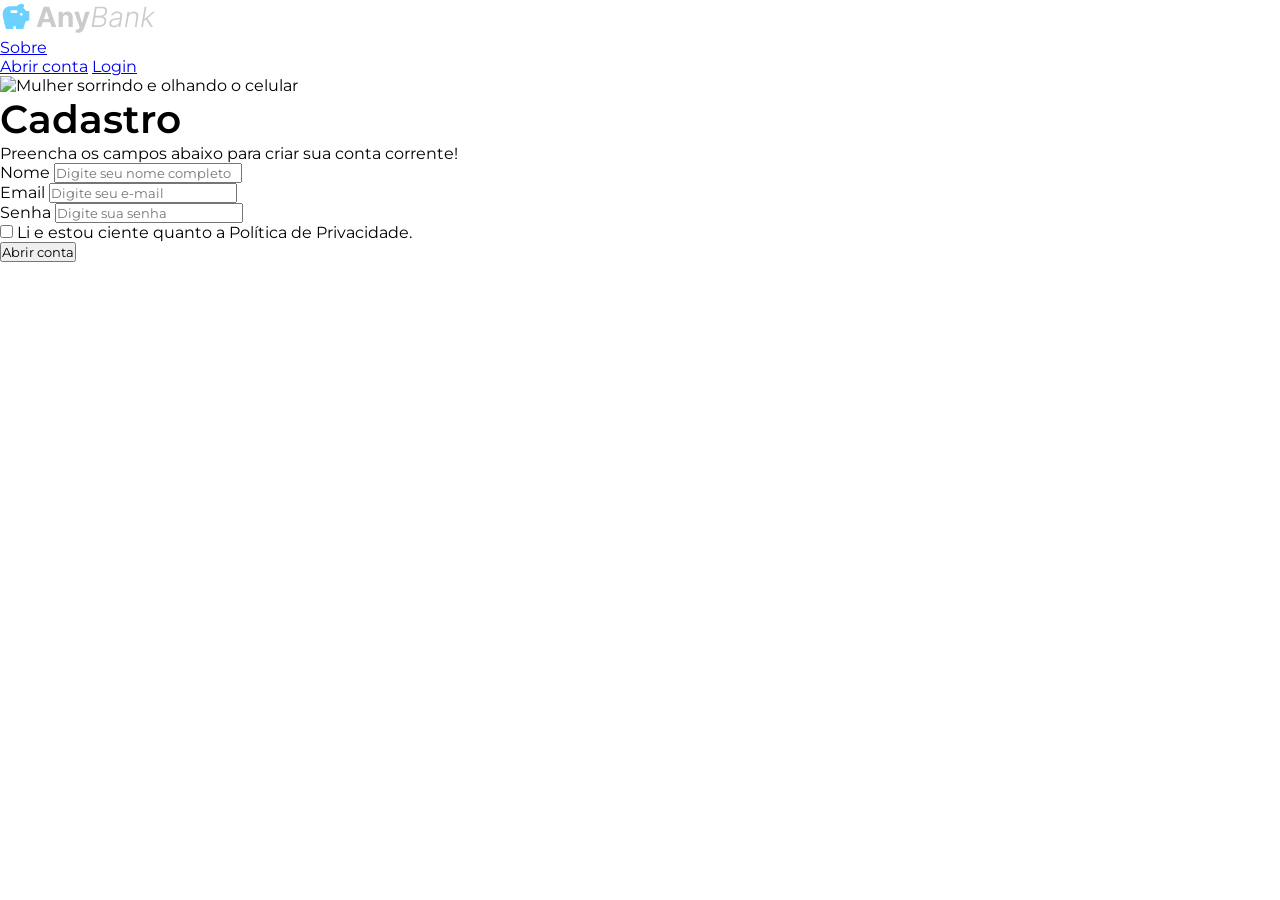
==== pages/cadastro/index.html @ 722d9595 "feat: estruturar o HTML semântico da tela de cadastro com picture responsivo" ====
<!DOCTYPE html>
<html lang="pt-BR">
<head>
    <meta charset="UTF-8">
    <meta name="viewport" content="width=device-width, initial-scale=1.0">
    <title>AnyBank - Cadastro</title>
    
    <link rel="preconnect" href="https://fonts.googleapis.com">
    <link rel="preconnect" href="https://fonts.gstatic.com" crossorigin>
    <link href="https://fonts.googleapis.com/css2?family=Montserrat:wght@400;500;600;700&display=swap" rel="stylesheet">
    
    <link rel="stylesheet" href="../../assets/css/global.css">
    <link rel="stylesheet" href="style.css">
</head>
<body>

    <header class="main-header">
        <div class="header-container">
            <a href="../../index.html" class="logo">
                <img src="../../assets/images/logo-desktop.svg" alt="Logo AnyBank" class="logo-img">
            </a>
            <nav class="header-nav">
                <a href="#" class="nav-link">Sobre</a>
                <div class="header-actions">
                    <a href="#" class="btn-primary-header">Abrir conta</a>
                    <a href="../login/index.html" class="btn-secondary-header">Login</a>
                </div>
            </nav>
        </div>
    </header>

    <main class="cadastro-wrapper">
        <div class="cadastro-card">
            
            <div class="cadastro-image-block">
                <picture>
                    <source media="(max-width: 768px)" srcset="../../assets/images/imagem-cadastro-mobile.png">
                    <source media="(max-width: 1024px)" srcset="../../assets/images/imagem-cadastro-tablet.png">
                    <img src="../../assets/images/imagem-cadastro-desktop.png" alt="Mulher sorrindo e olhando o celular" class="cadastro-banner">
                </picture>
            </div>

            <div class="cadastro-form-block">
                <form class="cadastro-form">
                    <h2>Cadastro</h2>
                    <p class="form-subtitle">Preencha os campos abaixo para criar sua conta corrente!</p>

                    <div class="form-group">
                        <label for="reg-name">Nome</label>
                        <input type="text" id="reg-name" class="input-field" placeholder="Digite seu nome completo" required>
                    </div>

                    <div class="form-group">
                        <label for="reg-email">Email</label>
                        <input type="email" id="reg-email" class="input-field" placeholder="Digite seu e-mail" required>
                    </div>

                    <div class="form-group">
                        <label for="reg-password">Senha</label>
                        <input type="password" id="reg-password" class="input-field" placeholder="Digite sua senha" required>
                    </div>

                    <div class="form-checkbox">
                        <input type="checkbox" id="privacy-policy" required>
                        <label for="privacy-policy">Li e estou ciente quanto a Política de Privacidade.</label>
                    </div>

                    <button type="submit" class="btn-submit">Abrir conta</button>
                </form>
            </div>

        </div>
    </main>

</body>
</html>
---- assets/css/global.css ----
/* Importando a fonte Montserrat direto do Google Fonts */
@import url('https://fonts.googleapis.com/css2?family=Montserrat:wght@400;500;600;700&display=swap');

:root {
    /* Cores Neutras */
    --cor-preto-texto: #000000; /* Ajustado para preto puro conforme o guia */
    --cor-cinza-escuro: #8B8B8B;
    --cor-cinza-medio: #A6A6A6;
    --cor-cinza-header: #CBCBCB;
    --cor-branco: #FFFFFF;

    /* Cores Primárias */
    --azul-destaques: #90DDFF;
    --azul-hover: #5CCOED;
    --azul-pressed: #30A7DC;

    /* Cores de Fundo */
    --fundo-gradiente-azul: linear-gradient(180deg, #6BD1FF 0%, #FFFFFF 100%);
    --fundo-gradiente-cinza: linear-gradient(180deg, #FFFFFF 0%, #F5F5F5 100%);
    --fundo-cinza-claro: #F5F5F5;
    --fundo-azul-claro: #F2FBFF;

    /* Bordas (Border Radius) */
    --radius-small: 8px;
    --radius-medium: 16px;
    --radius-large: 24px;

    /* Espaçamentos (Paddings / Margins) */
    --space-xs: 8px;
    --space-sm: 16px;
    --space-md: 24px;
    --space-lg: 32px;
    --space-xl: 40px;
    --space-xxl: 80px;

    /* Tipografia Base */
    --font-principal: 'Montserrat', sans-serif;
}

/* Reset básico para evitar comportamento estranho dos navegadores */
* {
    margin: 0;
    padding: 0;
    box-sizing: border-box;
    font-family: var(--font-principal);
}

body {
    background-color: var(--cor-branco);
    color: var(--cor-preto-texto);
    -webkit-font-smoothing: antialiased;
}

/* Estilos de Tipografia baseados na escala do seu Figma */
h1 {
    font-size: 3.062rem; /* 49px */
    line-height: 125%;
    font-weight: 700;
}

h2 {
    font-size: 2.438rem; /* 39px */
    line-height: 125%;
    font-weight: 600;
}

h3 {
    font-size: 1.938rem; /* 31px */
    line-height: 125%;
    font-weight: 600;
}

h4 {
    font-size: 1.562rem; /* 25px */
    line-height: 125%;
    font-weight: 500;
}

/* Classes utilitárias para os textos do Body */
.text-l {
    font-size: 1.25rem; /* 20px */
    line-height: 120%;
}

.text-md {
    font-size: 1rem; /* 16px */
    line-height: 120%;
}

.text-s {
    font-size: 0.812rem; /* 13px */
    line-height: 120%;
}

.text-xs {
    font-size: 0.625rem; /* 10px */
    line-height: 120%;
}
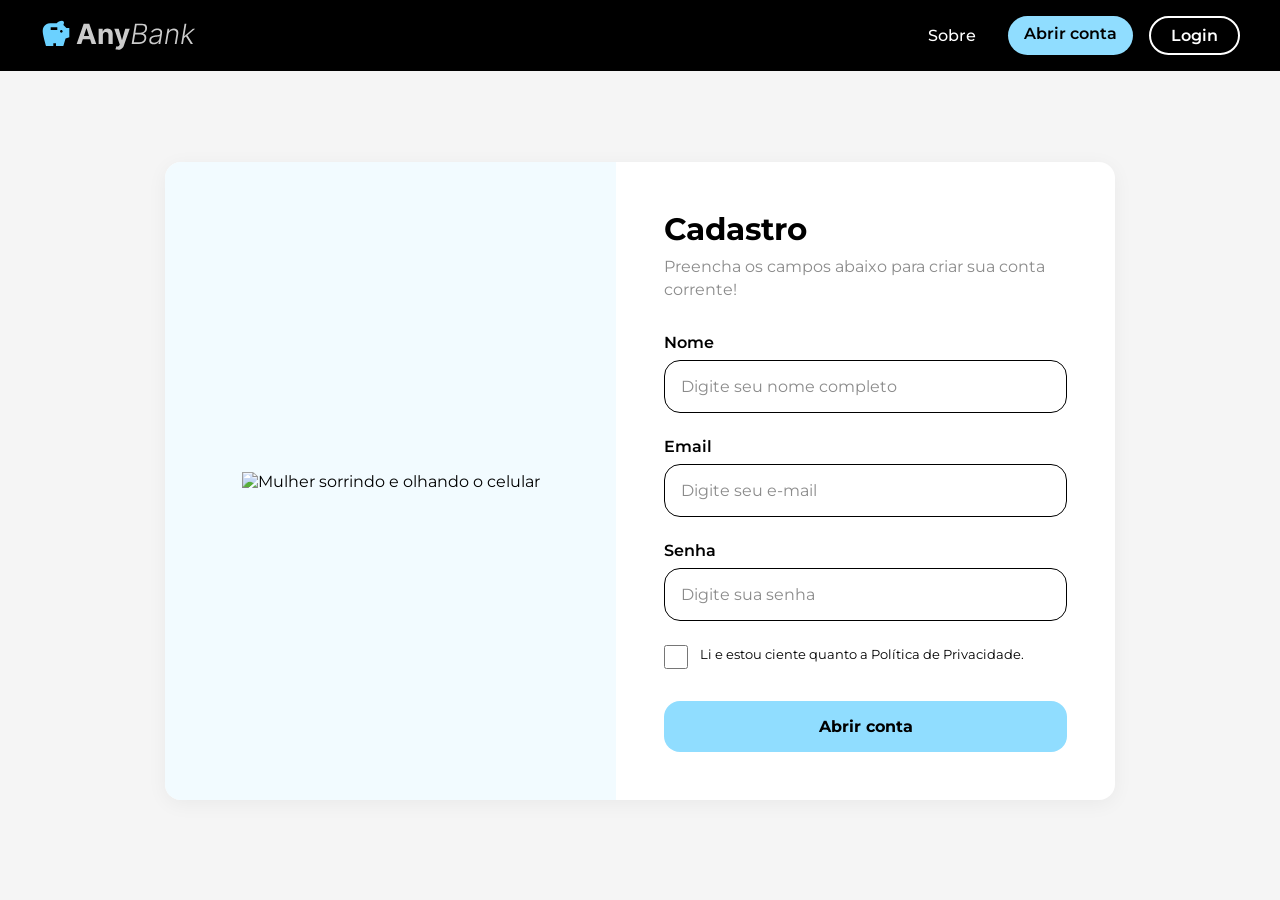
==== commit 51732dd1: "feat: implementar validacoes de caracteres e clique para abertura de conta no cadastro" ====
--- a/pages/cadastro/index.html
+++ b/pages/cadastro/index.html
@@ -72,5 +72,7 @@
         </div>
     </main>
 
+    <script src="script.js"></script>
+
 </body>
 </html>
--- a/pages/cadastro/style.css
+++ b/pages/cadastro/style.css
@@ -0,0 +1,271 @@
+/* ==========================================================================
+   1. ESTILIZAÇÃO DO HEADER (MANTENDO O PADRÃO DA AUTENTICAÇÃO)
+   ========================================================================== */
+.main-header {
+    background-color: #000000; /* Preto | Texto/Fundo do Guia de Estilos */
+    padding: 16px 24px;
+    position: sticky;
+    top: 0;
+    z-index: 1000;
+}
+
+.header-container {
+    max-width: 1200px;
+    margin: 0 auto;
+    display: flex;
+    justify-content: space-between;
+    align-items: center;
+}
+
+.header-nav {
+    display: flex;
+    align-items: center;
+    gap: 32px;
+}
+
+.nav-link {
+    color: #FFFFFF;
+    text-decoration: none;
+    font-weight: 500;
+    font-size: 16px;
+}
+
+.header-actions {
+    display: flex;
+    gap: 16px;
+}
+
+/* Botões do Header baseados nos Componentes */
+.btn-primary-header {
+    background-color: #90DDFF;
+    color: #000000;
+    padding: 8px 16px;
+    border-radius: 24px; /* Large do Guia de Estilos */
+    text-decoration: none;
+    font-weight: 600;
+    transition: background-color 0.2s;
+}
+
+.btn-primary-header:hover {
+    background-color: #5CC0ED; /* CORRIGIDO: Modificado de O para 0 */
+}
+
+.btn-secondary-header {
+    background-color: transparent;
+    color: #FFFFFF;
+    padding: 8px 20px;
+    border: 2px solid #FFFFFF;
+    border-radius: 24px;
+    text-decoration: none;
+    font-weight: 600;
+    transition: all 0.2s;
+}
+
+.btn-secondary-header:hover {
+    background-color: #FFFFFF;
+    color: #000000;
+}
+
+/* ==========================================================================
+   2. ESTRUTURA DO LAYOUT PRINCIPAL (CADASTRO)
+   ========================================================================== */
+body {
+    background-color: #F5F5F5; /* Gradiente Claro / Fundo do Guia de Estilos */
+    font-family: 'Montserrat', sans-serif;
+}
+
+.cadastro-wrapper {
+    min-height: calc(100vh - 80px);
+    display: flex;
+    justify-content: center;
+    align-items: center;
+    padding: 40px 20px;
+}
+
+/* O Card que une Imagem + Formulário */
+.cadastro-card {
+    background-color: #FFFFFF;
+    border-radius: 16px; /* Medium | 16px das Borda do Figma */
+    box-shadow: 0px 4px 20px rgba(0, 0, 0, 0.05);
+    display: flex;
+    max-width: 950px;
+    width: 100%;
+    overflow: hidden; /* Garante que a imagem respeite o arredondamento do card */
+}
+
+/* Bloco da Esquerda (Imagem) */
+.cadastro-image-block {
+    flex: 1;
+    background-color: #F2FBFF; /* Azul Claro de Fundo do Guia de Estilos */
+    display: flex;
+    align-items: center;
+    justify-content: center;
+    padding: 24px;
+}
+
+.cadastro-banner {
+    width: 100%;
+    height: auto;
+    object-fit: contain;
+    max-height: 450px;
+}
+
+/* Bloco da Direita (Formulário) */
+.cadastro-form-block {
+    flex: 1;
+    padding: 48px;
+    display: flex;
+    flex-direction: column;
+    justify-content: center;
+}
+
+.cadastro-form h2 {
+    font-size: 31px; /* H3: 31px do Guia de Estilos */
+    font-weight: 700;
+    color: #000000;
+    margin-bottom: 8px;
+}
+
+.form-subtitle {
+    font-size: 16px; /* Md | Medium do Guia de Estilos */
+    color: #8B8B8B; /* Cinza Escuro para Placeholders/Subtítulos */
+    margin-bottom: 32px;
+    line-height: 1.4;
+}
+
+/* ==========================================================================
+   3. CAMPOS DE ENTRADA (INPUTS) E BOTÃO
+   ========================================================================== */
+.form-group {
+    display: flex;
+    flex-direction: column;
+    gap: 8px;
+    margin-bottom: 24px;
+}
+
+.form-group label {
+    font-size: 16px;
+    font-weight: 600;
+    color: #000000;
+}
+
+.input-field {
+    width: 100%;
+    padding: 16px;
+    border: 1.5px solid #000000; /* Borda preta marcante do Figma */
+    border-radius: 16px; /* Medium | 16px */
+    font-family: 'Montserrat', sans-serif;
+    font-size: 16px;
+    outline: none;
+    transition: border-color 0.2s;
+}
+
+.input-field::placeholder {
+    color: #8B8B8B;
+}
+
+.input-field:focus {
+    border-color: #5CC0ED; /* CORRIGIDO: Modificado de O para 0 */
+}
+
+/* Checkbox de Termos */
+.form-checkbox {
+    display: flex;
+    align-items: flex-start;
+    gap: 12px;
+    margin-bottom: 32px;
+    cursor: pointer;
+}
+
+.form-checkbox input[type="checkbox"] {
+    width: 24px;
+    height: 24px;
+    border: 1.5px solid #000000;
+    border-radius: 4px;
+    accent-color: #90DDFF; /* Cor do preenchimento ao marcar */
+    flex-shrink: 0;
+}
+
+.form-checkbox label {
+    font-size: 13px; /* S | Small do Guia de Estilos */
+    color: #000000;
+    line-height: 1.4;
+    user-select: none;
+}
+
+/* Botão Enviar Formulário */
+.btn-submit {
+    background-color: #90DDFF;
+    color: #000000;
+    border: none;
+    width: 100%;
+    padding: 16px;
+    border-radius: 16px; /* Medium | 16px para combinar com o input */
+    font-family: 'Montserrat', sans-serif;
+    font-size: 16px;
+    font-weight: 700;
+    cursor: pointer;
+    transition: background-color 0.2s;
+}
+
+.btn-submit:hover {
+    background-color: #5CC0ED; /* CORRIGIDO: Modificado de O para 0 */
+}
+
+.btn-submit:active {
+    background-color: #30A7DC; /* Azul Pressed do Guia de Estilos */
+}
+
+/* ==========================================================================
+   4. RESPONSIVIDADE (TABLET E MOBILE)
+   ========================================================================== */
+
+/* Tablet (max-width: 1024px) */
+@media (max-width: 1024px) {
+    .cadastro-card {
+        flex-direction: column; /* Empilha a imagem e o formulário */
+        max-width: 540px; /* Alinha com o comportamento do layout de tablet */
+    }
+
+    .cadastro-image-block {
+        padding: 40px 40px 20px 40px;
+    }
+
+    .cadastro-form-block {
+        padding: 40px;
+    }
+}
+
+/* Mobile (max-width: 768px) */
+@media (max-width: 768px) {
+    .main-header {
+        padding: 16px;
+    }
+
+    .header-actions {
+        display: none; /* Esconde os botões extras no header mobile para não poluir */
+    }
+
+    .cadastro-wrapper {
+        padding: 16px;
+    }
+
+    .cadastro-card {
+        border-radius: 0; /* Remove bordas nas extremidades do mobile se necessário */
+        background-color: transparent;
+        box-shadow: none;
+    }
+
+    .cadastro-image-block {
+        background-color: transparent;
+        padding: 16px 16px 0 16px;
+    }
+
+    .cadastro-form-block {
+        padding: 24px 16px;
+    }
+
+    .cadastro-form h2 {
+        font-size: 25px; /* H4: 25px para telas menores */
+    }
+}
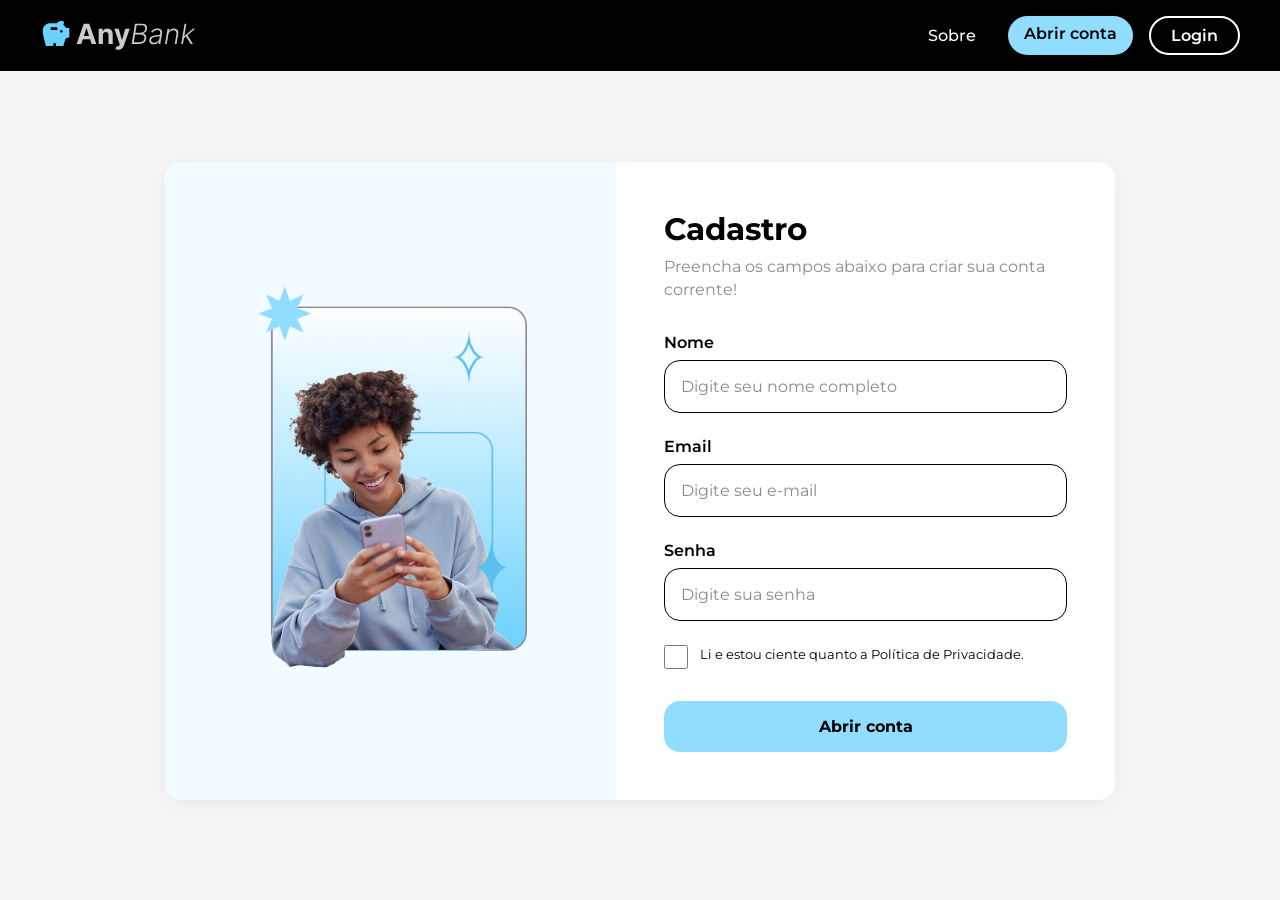
==== commit 4699d5c8: "chore: configurar caminho do favicon com quebra de cache" ====
--- a/pages/cadastro/index.html
+++ b/pages/cadastro/index.html
@@ -4,6 +4,8 @@
     <meta charset="UTF-8">
     <meta name="viewport" content="width=device-width, initial-scale=1.0">
     <title>AnyBank - Cadastro</title>
+
+    <link rel="icon" type="image/png" href="../../assets/images/Favicon.png?v=1">
     
     <link rel="preconnect" href="https://fonts.googleapis.com">
     <link rel="preconnect" href="https://fonts.gstatic.com" crossorigin>
